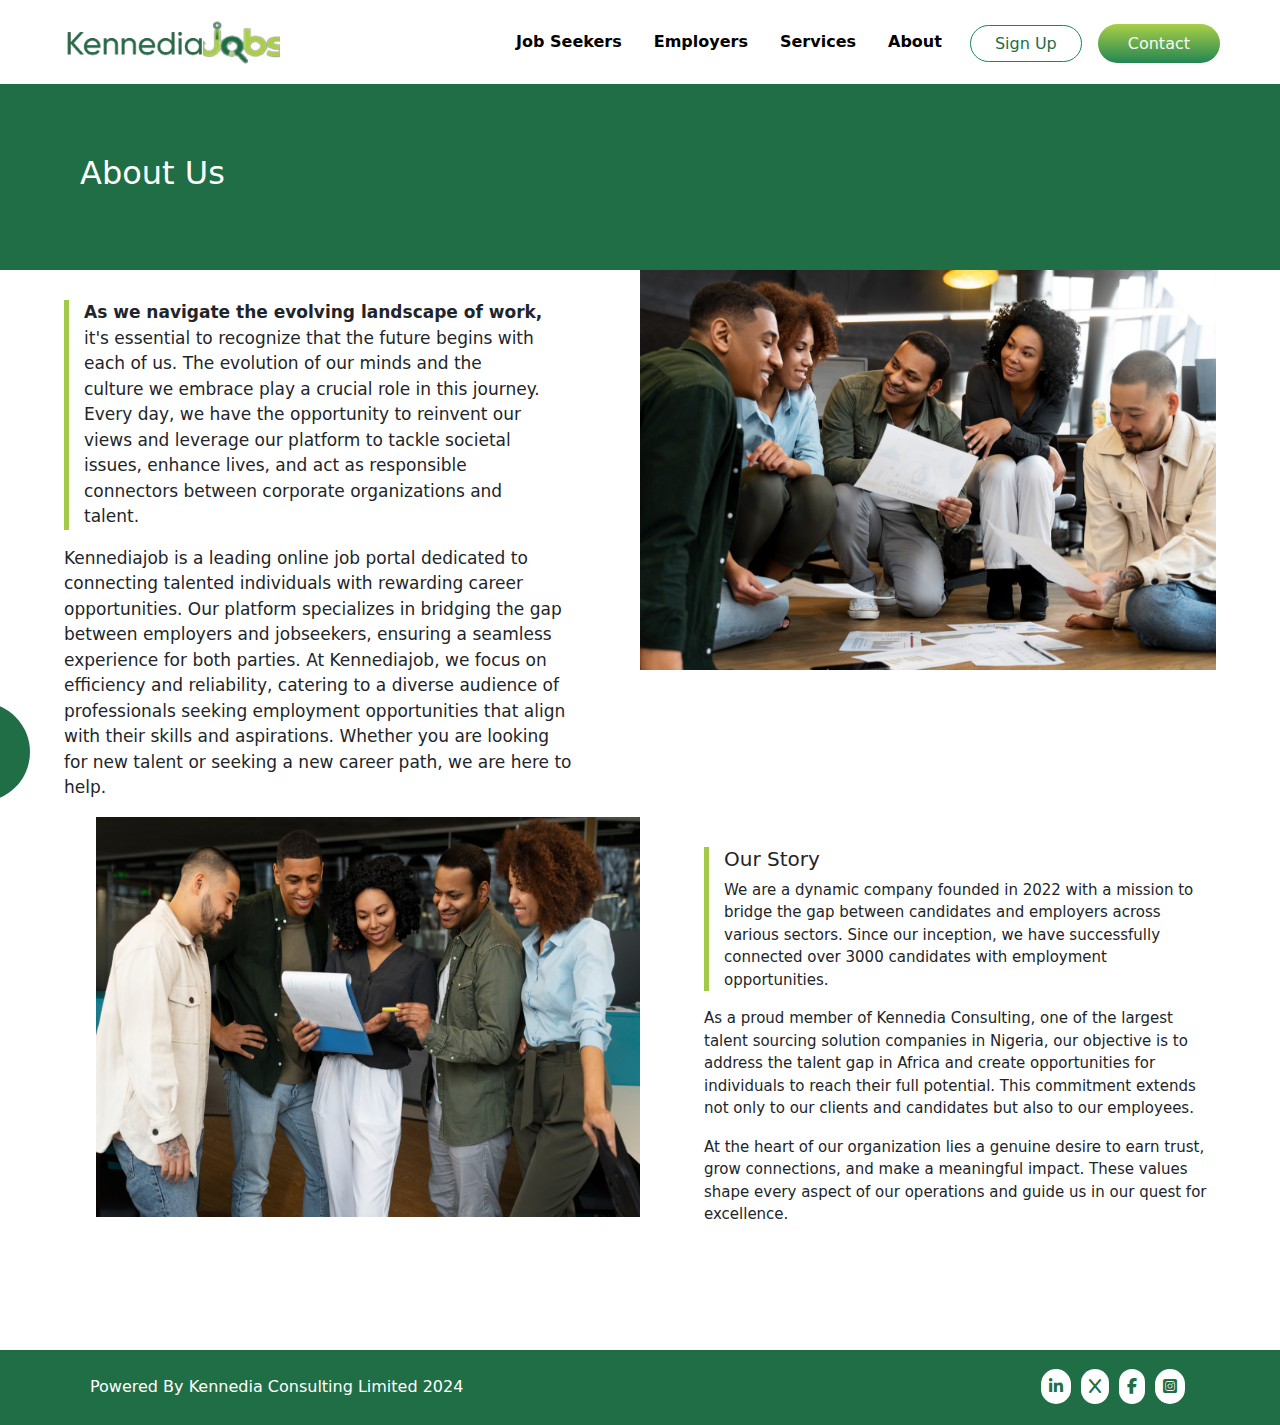
==== About Us.html @ 4740ff06 "first commit" ====
<!DOCTYPE html>
<html lang="en">
<head>
    <meta charset="UTF-8">
    <meta name="viewport" content="width=device-width, initial-scale=1.0">
    <title>ABOUT US</title>
    <link rel="stylesheet" href="BOOTSTRAP/css/bootstrap.min.css">
    <link rel="stylesheet" href="CSS/About Us.css">
    <link rel="stylesheet" href="https://cdnjs.cloudflare.com/ajax/libs/font-awesome/6.7.2/css/all.min.css"/>
</head>
<body>
  <nav class="navbar navbar-expand-lg bg-body-tertiary">
    <div class="container-fluid">
      <!-- Logo -->
      <a class="navbar-brand" href="#">
        <img src="IMAGES/Logo.png" alt="Logo" style="height: 50px; padding-left: 30px;">
      </a>
  
      <!-- Navbar Toggler for Mobile Devices -->
      <button class="navbar-toggler text-light border border-success border-3" type="button" data-bs-toggle="collapse" data-bs-target="#navbarSupportedContent" aria-controls="navbarSupportedContent" aria-expanded="false" aria-label="Toggle navigation">
        <span class="navbar-toggler-icon"><i class="fa-solid fa-bars text-dark fs-1"></i></span>
      </button>
  
      <!-- Navbar Links and Sign Up/Contact -->
      <div class="collapse navbar-collapse" id="navbarSupportedContent">
        <ul class="navbar-nav ms-auto mb-2 mb-lg-0"> 
          <li class="nav-item">
            <a class="nav-link active navlink ps-3 fw-bold" aria-current="page" href="C:\Users\user\Desktop\NEW PROJECT\Job Search.html">Job Seekers</a>
          </li>
          <li class="nav-item">
            <a class="nav-link navlink ps-4 fw-bold" href="C:\Users\user\Desktop\NEW PROJECT\Employers.html">Employers</a>
          </li>
          <li class="nav-item">
            <a class="nav-link navlink ps-4 fw-bold" href="C:\Users\user\Desktop\NEW PROJECT\new service.html">Services</a>
          </li>
          <li class="nav-item">
            <a class="nav-link navlink ps-4 fw-bold" href="C:\Users\user\Desktop\NEW PROJECT\About Us.html">About</a>
          </li>
        </ul>
  
        <!-- Sign Up and Contact Links -->
        <div class="d-flex align-items-center pt-4 pe-5 informationcont">
          <p class="pe-3 mb-0">
            <a href="C:\Users\user\Desktop\NEW PROJECT\Sign Up.html" class="border border-success p-2 rounded-pill ps-4 pe-4 signup">Sign Up</a>
          </p>
          <p class="mb-0">
            <a href="C:\Users\user\Desktop\NEW PROJECT\Contact us.html" class="rounded-pill contact text-light">Contact</a>
          </p>
        </div>
      </div>
    </div>
  </nav> 

      <main>
        <h2>About Us</h2>
      </main>

      <section>
        <div class="contone">
            <p class="borderone"><b>As we navigate the evolving landscape of work,</b> it's essential to recognize that the future begins with each of us. The    evolution of our minds and the culture we embrace play a crucial role in this journey. 
            Every day, we have the opportunity to reinvent our views and leverage our platform to tackle societal issues, enhance lives, and act as responsible connectors between corporate organizations and talent. </p>
            <p >Kennediajob is a leading online job portal dedicated to connecting talented individuals with rewarding career opportunities. Our platform specializes in bridging the gap between employers and jobseekers, ensuring a seamless experience for both parties.
            At Kennediajob, we focus on efficiency and reliability, catering to a diverse audience of professionals seeking employment opportunities that align with their skills and aspirations. Whether you are looking for new talent or seeking a new career path, we are here to help.</p>
        </div>
        <div class="conttwo"> 
            <img src="IMAGES/About us first image.jpeg" alt="people squatting" width="100%" height="400px" class="secimage">
        </div>
        <div class="contthree">
            <img src="IMAGES/About us second image.jpeg" alt="people standing" width="100%" height="400px" class="secimage">
        </div>
        <div class="contfour">
            <div class="bordertwo">
            <h5>Our Story</h5>
            <p>We are a dynamic company founded in 2022 with a mission to bridge the gap between candidates and employers across various sectors. Since our inception, we have successfully connected over 3000 candidates with employment opportunities. </p>
            </div>
            <p>As a proud member of Kennedia Consulting, one of the largest talent sourcing solution companies in Nigeria, our objective is to address the talent gap in Africa and create opportunities for individuals to reach their full potential. This commitment extends not only to our clients and candidates but also to our employees.</p>
            <p>At the heart of our organization lies a genuine desire to earn trust, grow connections, and make a meaningful impact. These values shape every aspect of our operations and guide us in our quest for excellence. 
            </p>
        </div>
      </section>

      <h1 class="green">

      </h1>

      <footer>
        <p class="footertext">
            Powered By Kennedia Consulting Limited 2024
        </p>

        <div class="socialmediaicons" style="display:flex;"> 
           <p><a href="#"><i class="fa-brands fa-linkedin-in"></i></a></p>
           <p><a href="#"><i class="fa-solid fa-x"></i></a></p>
           <p><a href="#"><i class="fa-brands fa-facebook-f"></i></a></p>
           <p><a href="#"><i class="fa-brands fa-square-instagram"></i></a></p>
        </div>
    </footer>



      




      <script src="JS/About Us.js"></script>

      <script src="BOOTSTRAP/js/bootstrap.min.js"></script>
</body>
</html>
---- CSS/About Us.css ----
*{
    box-sizing: border-box;
}
body{
    margin: 0%;
}
.navlink{
    color: black;
}
.navlink:hover{
    color: #a1ca46;
}
.informationcont{
    padding-bottom: 20px;
    padding-left: 20px;
}
.informationcont a{
    text-decoration: none;
}
.contact{
    background: linear-gradient(360deg, #238653 0%, #A9CF46 100%);
    padding: 10px 30px 10px 30px;
}
.signup{
    color: #206e46;
}
.signup:hover{
    background: linear-gradient(360deg, #238653 0%, #A9CF46 100%);
    color: white;
}
main{
    padding: 30px 0px 30px 50px;
}
main{
    background-color: #206e46;
    padding: 70px 0px 70px 80px;
    color: white;
}
main h2{
    animation: fadeIn 1.5s ease-in-out;
}
@keyframes fadeIn {
    from {
      opacity: 0;
    }
    to {
      opacity: 1;
    }
}
section{
    display: grid;
    grid-template-columns: 50% 50%;
    justify-content: center;
}
.borderone{
    border-left: 5px solid #a1ca46;
    padding: 0px 30px 0px 15px;
}
.bordertwo{
    border-left: 5px solid #a1ca46;
    padding: 0px 0px 0px 15px;
}
.contone{
    padding: 30px 10% 0px 10%;
    font-size: 17px;
    opacity: 0;
    transform: translateX(-100%);
    transition: all 1s ease-out;
}
 /* Class to apply the slide-in effect */
 .slide-in {
    opacity: 1;
    transform: translateX(0);
  }
.conttwo{
    padding-right: 10%;
    opacity: 0;
    transform: translateX(-100%);
    transition: all 1.5s ease-out;
}
.slideInForContTwo{
    opacity: 1;
    transform: translateX(0);
  }
.contthree{
    padding-left: 15%;
    opacity: 0;
    transform: translateX(-100%);
    transition: all 2s ease-out;
}
.slideInForContThree{
    opacity: 1;
    transform: translateX(0);
}
.contfour{
    padding: 30px 10% 0px 10%;
    font-size: 15px;
    opacity: 0;
    transform: translateX(-100%);
    transition: all 2.5s ease-out;
}
.slideInForContFour{
    opacity: 1;
    transform: translateX(0);
}
.green{
    background-color: #206e46;
    height: 100px;
    width: 100px;
    border-radius: 1000px;
    position: relative;
    bottom:60vh;
    right: 70px;
}
footer{
    background-color: #206e46;
    padding: 10px;
    display: flex;
}
.footertext{
    color: white;
    flex: 90%;
    padding: 15px 0px 0px 80px;
}
.socialmediaicons{
    flex: 10%;
    padding: 15px 80px 0px 0px;
}
.socialmediaicons a{
    margin: 5px;
    background-color: white;
    color: #206e46;
    padding: 8px;
    border-radius: 50px;
}

@media screen and (max-width:992px){
    main{
        padding: 50px 0px 50px 50px;
    }
    section{
        grid-template-columns: 50% 50%;
    }
  .contone{
    padding: 10px 3px 0px 30px;
  }
  .borderone{
    padding-right: 0px;
  }
  
}

@media screen and (max-width:600px){
    main{
        padding: 30px 0px 30px 50px;
    }
    section{
        grid-template-columns: 500px;
    }
    .green{
        position: relative;
        bottom:210vh;
        right: 80px;
    }
    .contone{
        padding: 30px;
    }
    .contfour{
        padding: 40px
    }
    footer{
        margin-top: 0%;
        padding: 10px;
    }
    .footertext{
        font-size: 12px;
        padding-left: 5px;
        padding-top: 20px;
    }
    .socialmediaicons{
       padding-right: 20px;
    }
    .socialmediaicons a{
        padding: 5px;
    }
    .secimage{
        padding: 10px;
    }
}
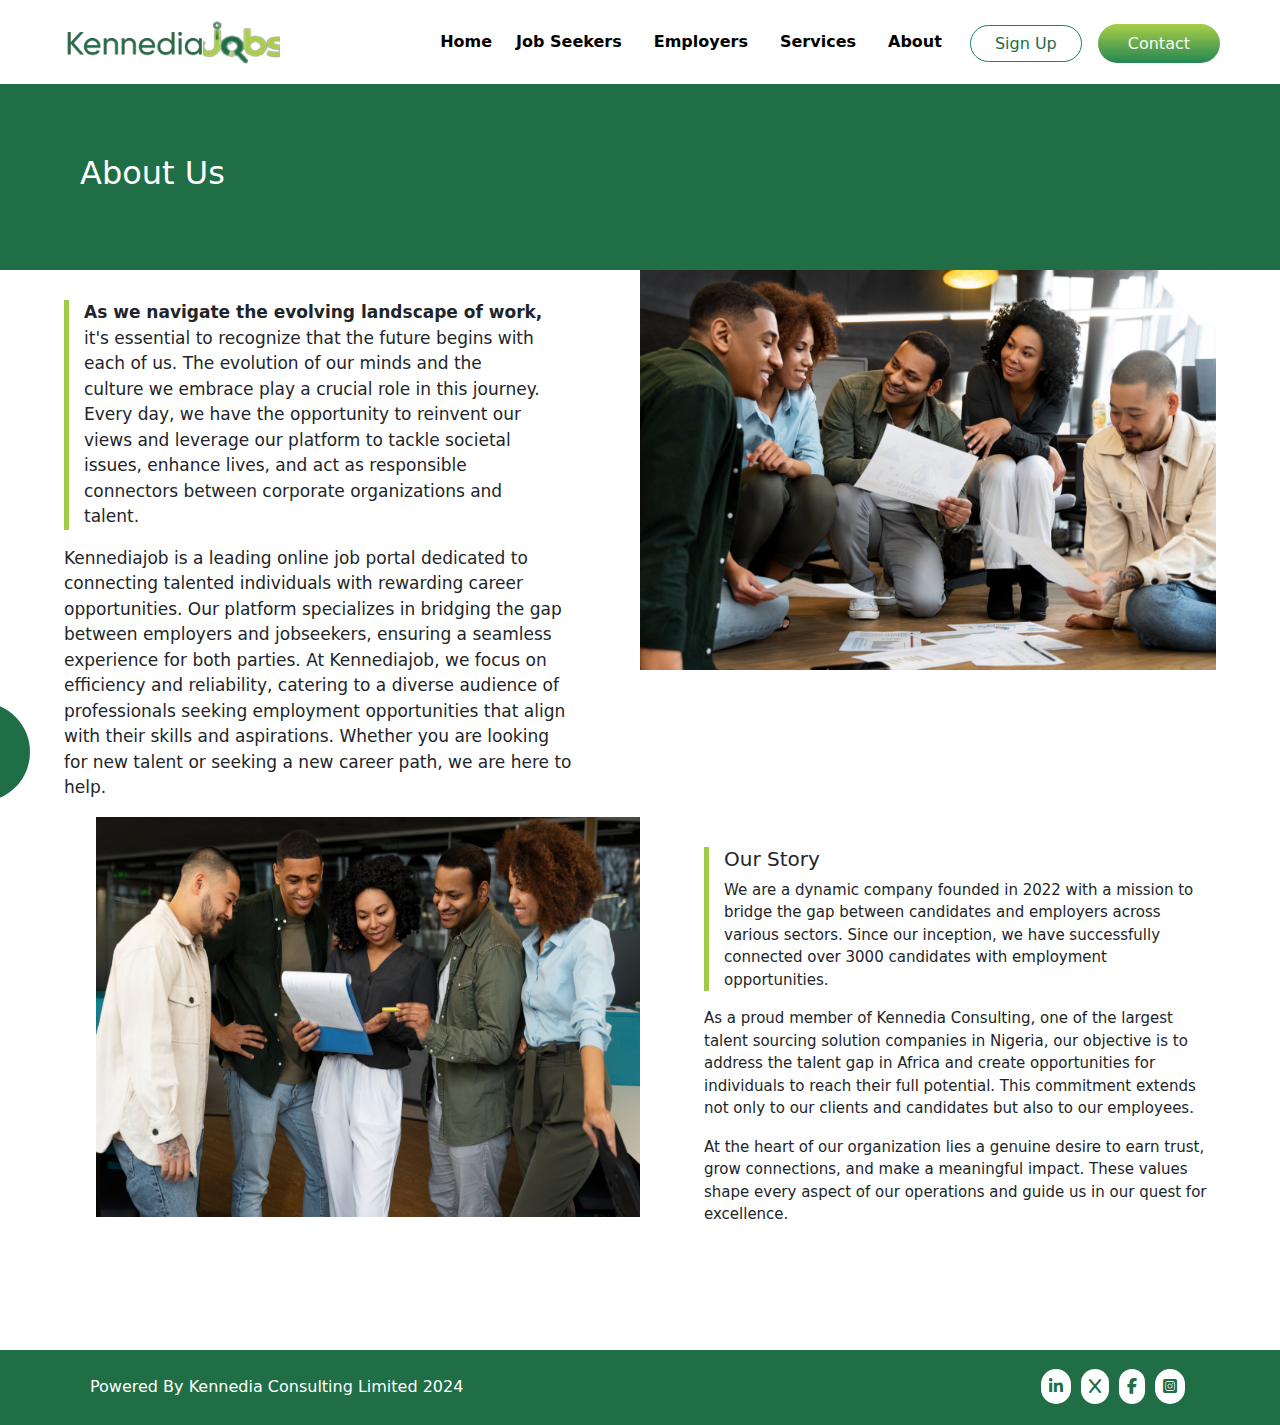
==== commit d5e486b2: "updated" ====
--- a/About Us.html
+++ b/About Us.html
@@ -25,26 +25,29 @@
       <div class="collapse navbar-collapse" id="navbarSupportedContent">
         <ul class="navbar-nav ms-auto mb-2 mb-lg-0"> 
           <li class="nav-item">
-            <a class="nav-link active navlink ps-3 fw-bold" aria-current="page" href="C:\Users\user\Desktop\NEW PROJECT\Job Search.html">Job Seekers</a>
+            <a class="nav-link active navlink ps-3 fw-bold" aria-current="page" href="index.html">Home</a>
           </li>
           <li class="nav-item">
-            <a class="nav-link navlink ps-4 fw-bold" href="C:\Users\user\Desktop\NEW PROJECT\Employers.html">Employers</a>
+            <a class="nav-link active navlink ps-3 fw-bold" aria-current="page" href="Job Search.html">Job Seekers</a>
           </li>
           <li class="nav-item">
-            <a class="nav-link navlink ps-4 fw-bold" href="C:\Users\user\Desktop\NEW PROJECT\new service.html">Services</a>
+            <a class="nav-link navlink ps-4 fw-bold" href="Employers.html">Employers</a>
           </li>
           <li class="nav-item">
-            <a class="nav-link navlink ps-4 fw-bold" href="C:\Users\user\Desktop\NEW PROJECT\About Us.html">About</a>
+            <a class="nav-link navlink ps-4 fw-bold" href="new service.html">Services</a>
+          </li>
+          <li class="nav-item">
+            <a class="nav-link navlink ps-4 fw-bold" href="About Us.html">About</a>
           </li>
         </ul>
   
         <!-- Sign Up and Contact Links -->
         <div class="d-flex align-items-center pt-4 pe-5 informationcont">
           <p class="pe-3 mb-0">
-            <a href="C:\Users\user\Desktop\NEW PROJECT\Sign Up.html" class="border border-success p-2 rounded-pill ps-4 pe-4 signup">Sign Up</a>
+            <a href="Sign Up.html" class="border border-success p-2 rounded-pill ps-4 pe-4 signup">Sign Up</a>
           </p>
           <p class="mb-0">
-            <a href="C:\Users\user\Desktop\NEW PROJECT\Contact us.html" class="rounded-pill contact text-light">Contact</a>
+            <a href="Contact us.html" class="rounded-pill contact text-light">Contact</a>
           </p>
         </div>
       </div>
